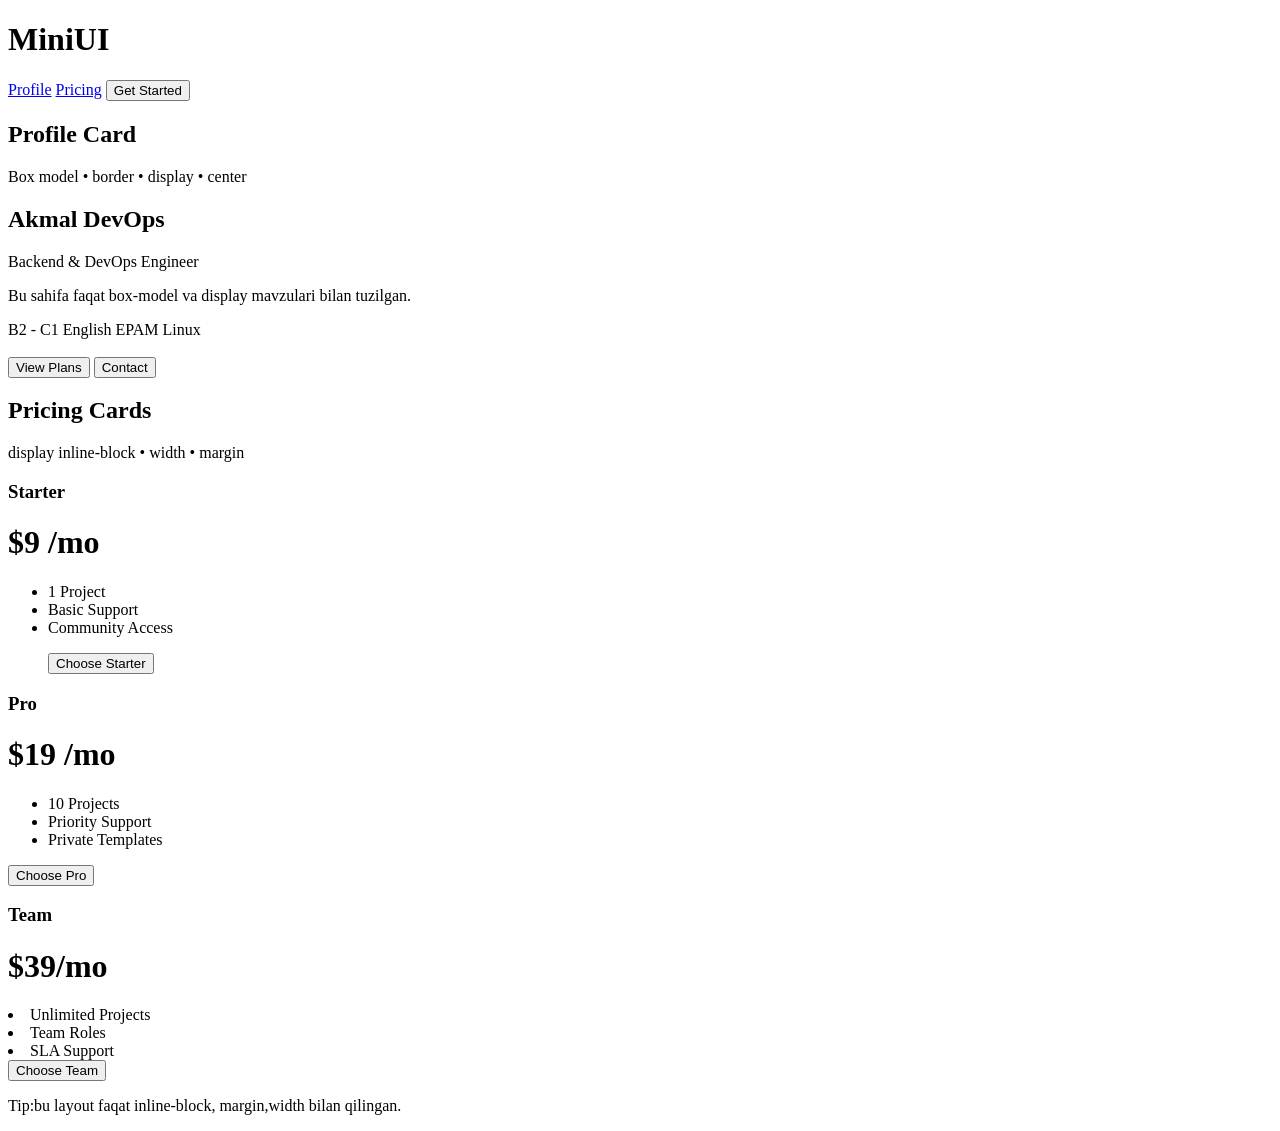
==== index.html @ eea74cfa "mening uchinchi commitim" ====
<!DOCTYPE html>
<html lang="en">
<head>
    <meta charset="UTF-8">
    <meta name="viewport" content="width=device-width, initial-scale=1.0">
    <title>DAY-2</title>
</head>
<body>
    <link rel="stylesheet" href="style.css">
    <h1>MiniUI</h1>
    <a href="Profile">Profile</a>
    <a href="Pricing">Pricing</a>
    <button class="btn-get-started">Get Started</button>
      <h2>Profile Card</h2>
    <p>Box model • border • display • center</p>
      <h2 class="name">Akmal DevOps</h2>
            <div ">Backend & DevOps Engineer</div>
            
            <p >Bu sahifa faqat box-model va display mavzulari bilan tuzilgan.</p>

            <div class="tags">
                <span class="tag">B2 - C1 English</span>
                <span class="tag">EPAM</span>
                <span class="tag">Linux</span>
            </div><br>

            <div class="buttons">
                <button class="btn btn-dark">View Plans</button>
                <button class="btn btn-outline">Contact</button>
                <h2>Pricing Cards</h2>
                <p>display inline-block • width • margin</p>
                <div>
     <h3>Starter</h3>
     <h1>$9 /mo</h1>
     <ul>
        <li>1 Project</li>
        <li>Basic Support</li>
      <li>Community Access</li>
    </ul>
    <ul>
    <button>Choose Starter</button>
    </ul>
   </div>

     <div>
      <h3>Pro</h3>
    <h1>$19 /mo</h1>
          

        <ul>
       <li>10 Projects</li>
        <li>Priority Support</li>
       <li>Private Templates</li>
    </ul>
      <button>Choose Pro</button>
   </div>

   <div>
 <h3>Team</h3>
 <h1>$39/mo</h1>
        <li>Unlimited Projects</li>
      <li>Team Roles</li>
       <li>SLA Support</li>
    </ul>
      <button>Choose Team</button>
   </div>

 </div>

<p>Tip:bu layout faqat inline-block, margin,width bilan qilingan.</p>

</body>
</html>
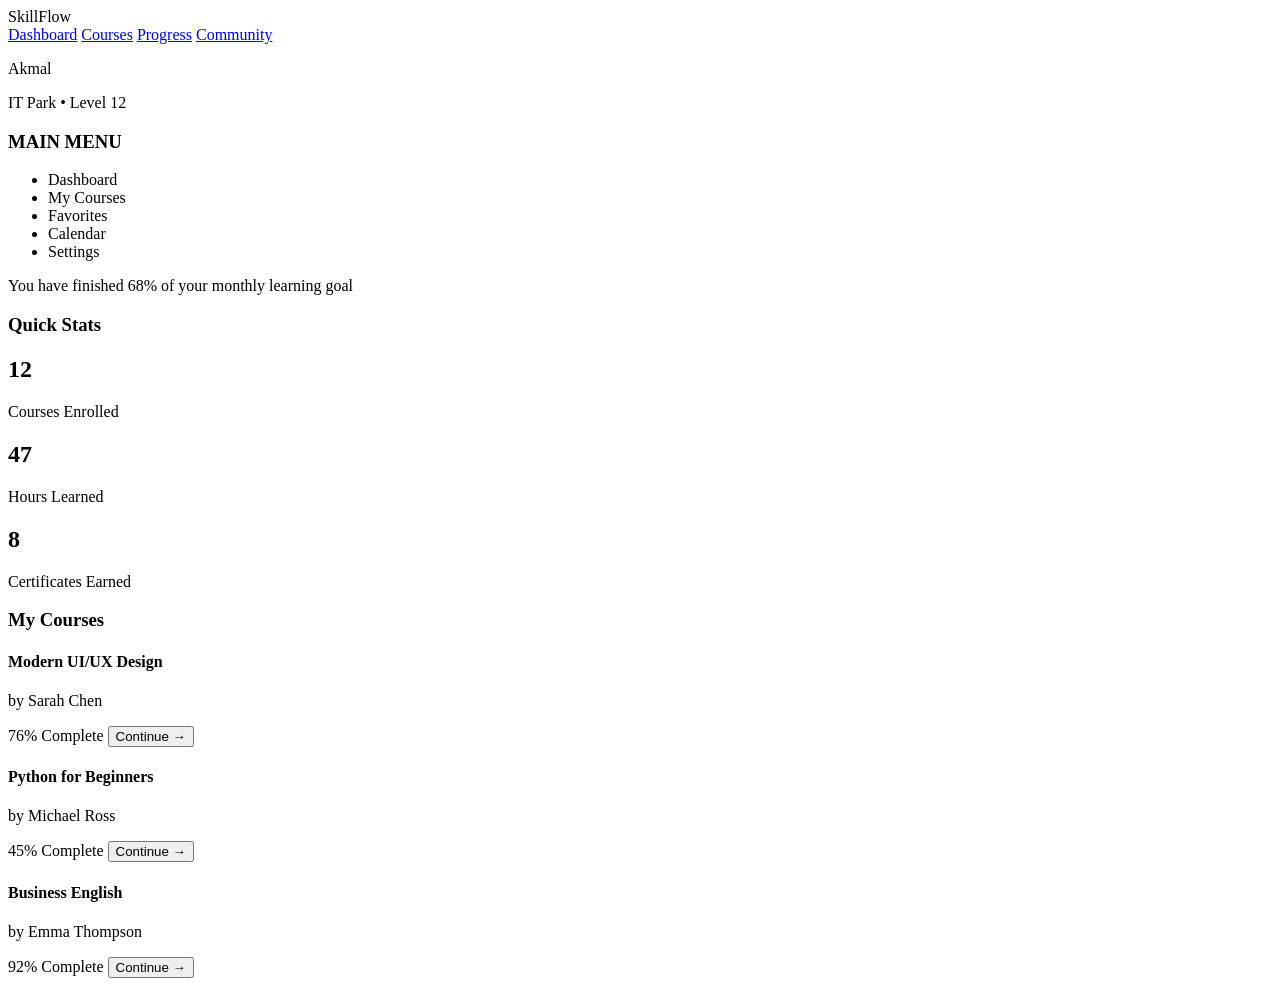
==== commit 6c182f03: "first commit" ====
--- a/index.html
+++ b/index.html
@@ -3,71 +3,108 @@
 <head>
     <meta charset="UTF-8">
     <meta name="viewport" content="width=device-width, initial-scale=1.0">
-    <title>DAY-2</title>
+    <title>Document</title>
 </head>
 <body>
-    <link rel="stylesheet" href="style.css">
-    <h1>MiniUI</h1>
-    <a href="Profile">Profile</a>
-    <a href="Pricing">Pricing</a>
-    <button class="btn-get-started">Get Started</button>
-      <h2>Profile Card</h2>
-    <p>Box model • border • display • center</p>
-      <h2 class="name">Akmal DevOps</h2>
-            <div ">Backend & DevOps Engineer</div>
-            
-            <p >Bu sahifa faqat box-model va display mavzulari bilan tuzilgan.</p>
+      <header class="header">
+        <div class="logo">SkillFlow</div>
+        <nav>
+            <a href="#">Dashboard</a>
+            <a href="#">Courses</a>
+            <a href="#">Progress</a>
+            <a href="#">Community</a>
+        </nav>
+        <div class="profile">
+            <p>Akmal</p>
+            <span>IT Park • Level 12</span>
+        </div>
+    </header>
 
-            <div class="tags">
-                <span class="tag">B2 - C1 English</span>
-                <span class="tag">EPAM</span>
-                <span class="tag">Linux</span>
-            </div><br>
+    <div class="container">
 
-            <div class="buttons">
-                <button class="btn btn-dark">View Plans</button>
-                <button class="btn btn-outline">Contact</button>
-                <h2>Pricing Cards</h2>
-                <p>display inline-block • width • margin</p>
-                <div>
-     <h3>Starter</h3>
-     <h1>$9 /mo</h1>
-     <ul>
-        <li>1 Project</li>
-        <li>Basic Support</li>
-      <li>Community Access</li>
-    </ul>
-    <ul>
-    <button>Choose Starter</button>
-    </ul>
-   </div>
+    
+        <aside class="sidebar">
+            <h3>MAIN MENU</h3>
+            <ul>
+                <li class="active"> Dashboard</li>
+                <li> My Courses</li>
+                <li> Favorites</li>
+                <li> Calendar</li>
+                <li> Settings</li>
+            </ul>
+        </aside>
 
-     <div>
-      <h3>Pro</h3>
-    <h1>$19 /mo</h1>
+    
+        <main class="main">
+
           
+            <div class="greeting"></h2>
+                <p>You have finished <span>68%</span> of your monthly learning goal</p>
+            </div>
 
-        <ul>
-       <li>10 Projects</li>
-        <li>Priority Support</li>
-       <li>Private Templates</li>
-    </ul>
-      <button>Choose Pro</button>
-   </div>
+           
+            <h3>Quick Stats</h3>
+            <div class="stats">
+                <div class="card">
+                    <h2 class="green">12</h2>
+                    <p>Courses Enrolled</p>
+                </div>
+                <div class="card">
+                    <h2 class="orange">47</h2>
+                    <p>Hours Learned</p>
+                </div>
+                <div class="card">
+                    <h2 class="purple">8</h2>
+                    <p>Certificates Earned</p>
+                </div>
+            </div>
 
-   <div>
- <h3>Team</h3>
- <h1>$39/mo</h1>
-        <li>Unlimited Projects</li>
-      <li>Team Roles</li>
-       <li>SLA Support</li>
-    </ul>
-      <button>Choose Team</button>
-   </div>
+           
+            <h3>My Courses</h3>
+            <div class="courses">
+                
+                <div class="course blue">
+                    <div class="course-body">
+                        <h4>Modern UI/UX Design</h4>
+                        <p>by Sarah Chen</p>
+                        <div class="progress">
+                            <div class="progress-bar" style="width:76%"></div>
+                        </div>
+                        <span>76% Complete</span>
+                        <button>Continue →</button>
+                    </div>
+                </div>
 
- </div>
+                <div class="course red">
+                    <div class="course-body">
+                        <h4>Python for Beginners</h4>
+                        <p>by Michael Ross</p>
+                        <div class="progress">
+                            <div class="progress-bar" style="width:45%"></div>
+                        </div>
+                        <span>45% Complete</span>
+                        <button>Continue →</button>
+                    </div>
+                </div>
 
-<p>Tip:bu layout faqat inline-block, margin,width bilan qilingan.</p>
+                <div class="course green">
+                    <div class="course-body">
+                        <h4>Business English</h4>
+                        <p>by Emma Thompson</p>
+                        <div class="progress">
+                            <div class="progress-bar" style="width:92%"></div>
+                        </div>
+                        <span>92% Complete</span>
+                        <button>Continue →</button>
+                    </div>
+                </div>
+
+            </div>
+
+        </main>
+    </div>
+
+ 
 
 </body>
-</html>
+</html>
